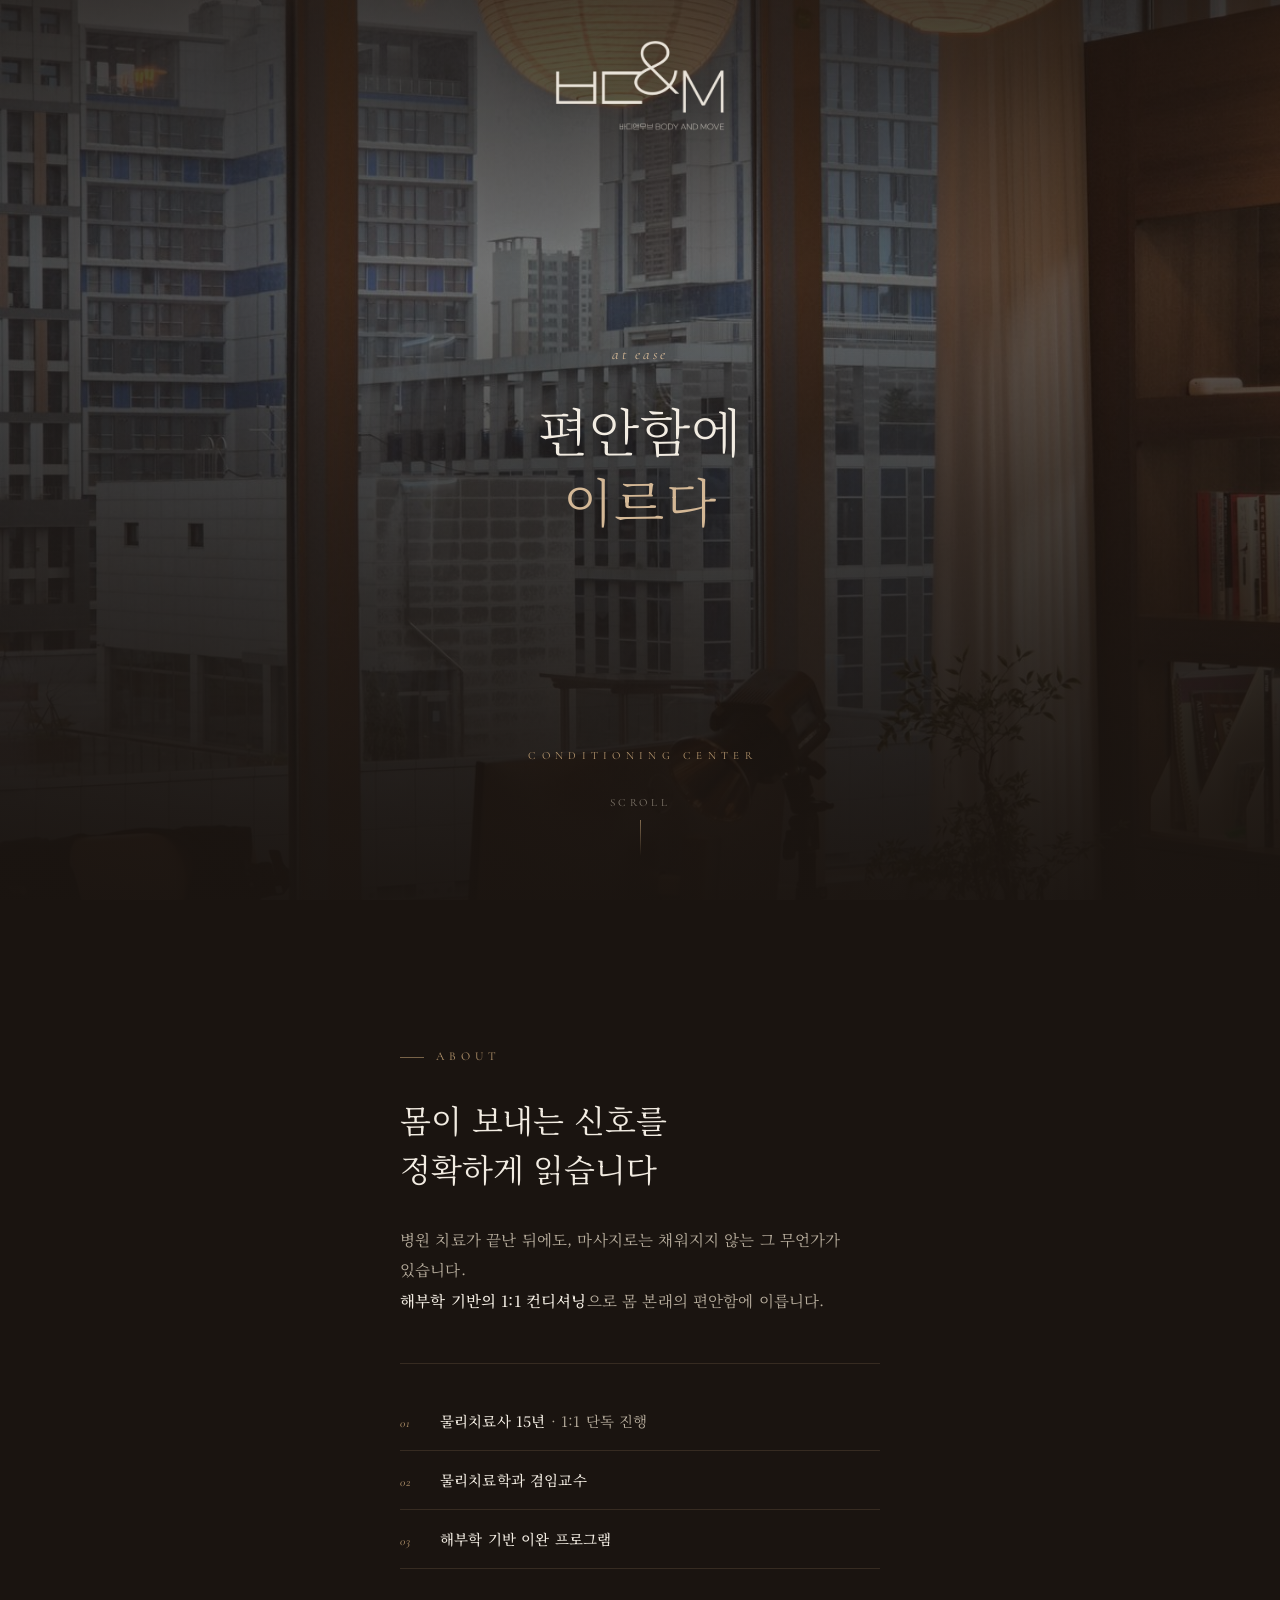
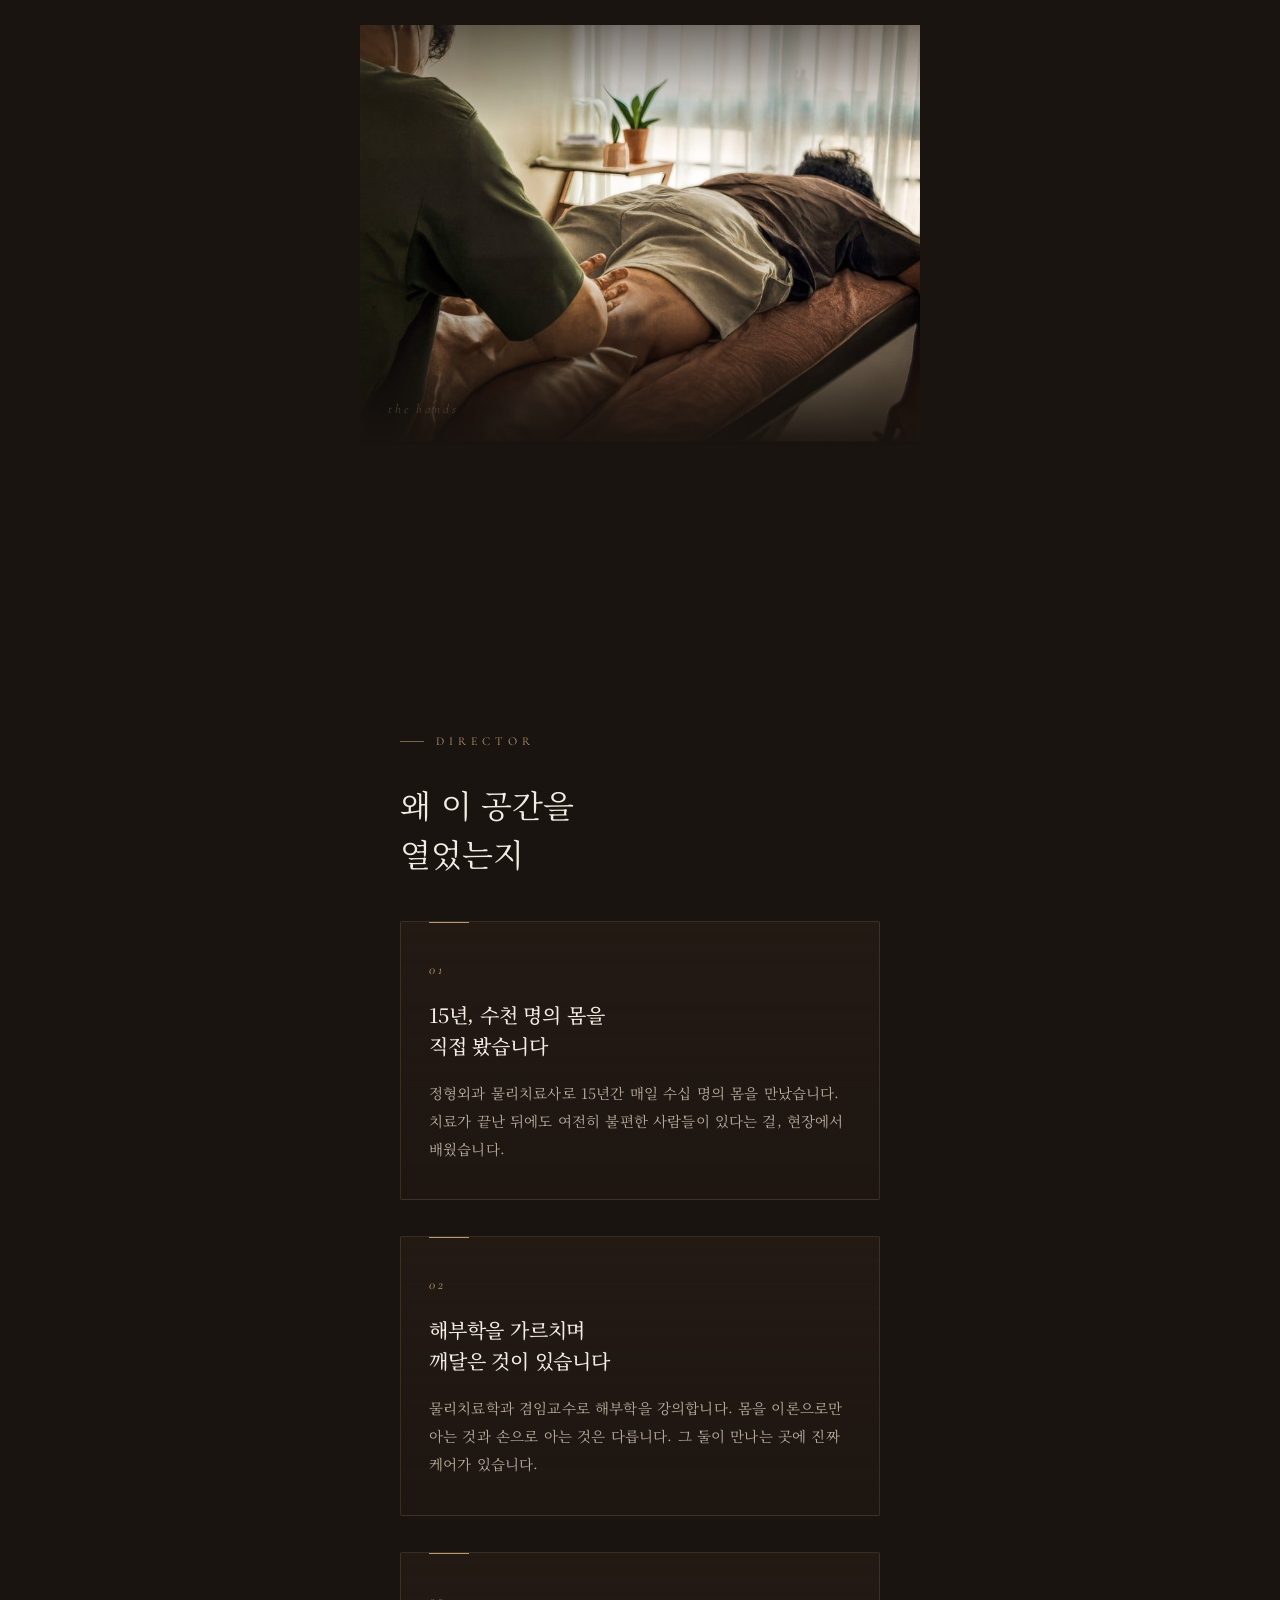
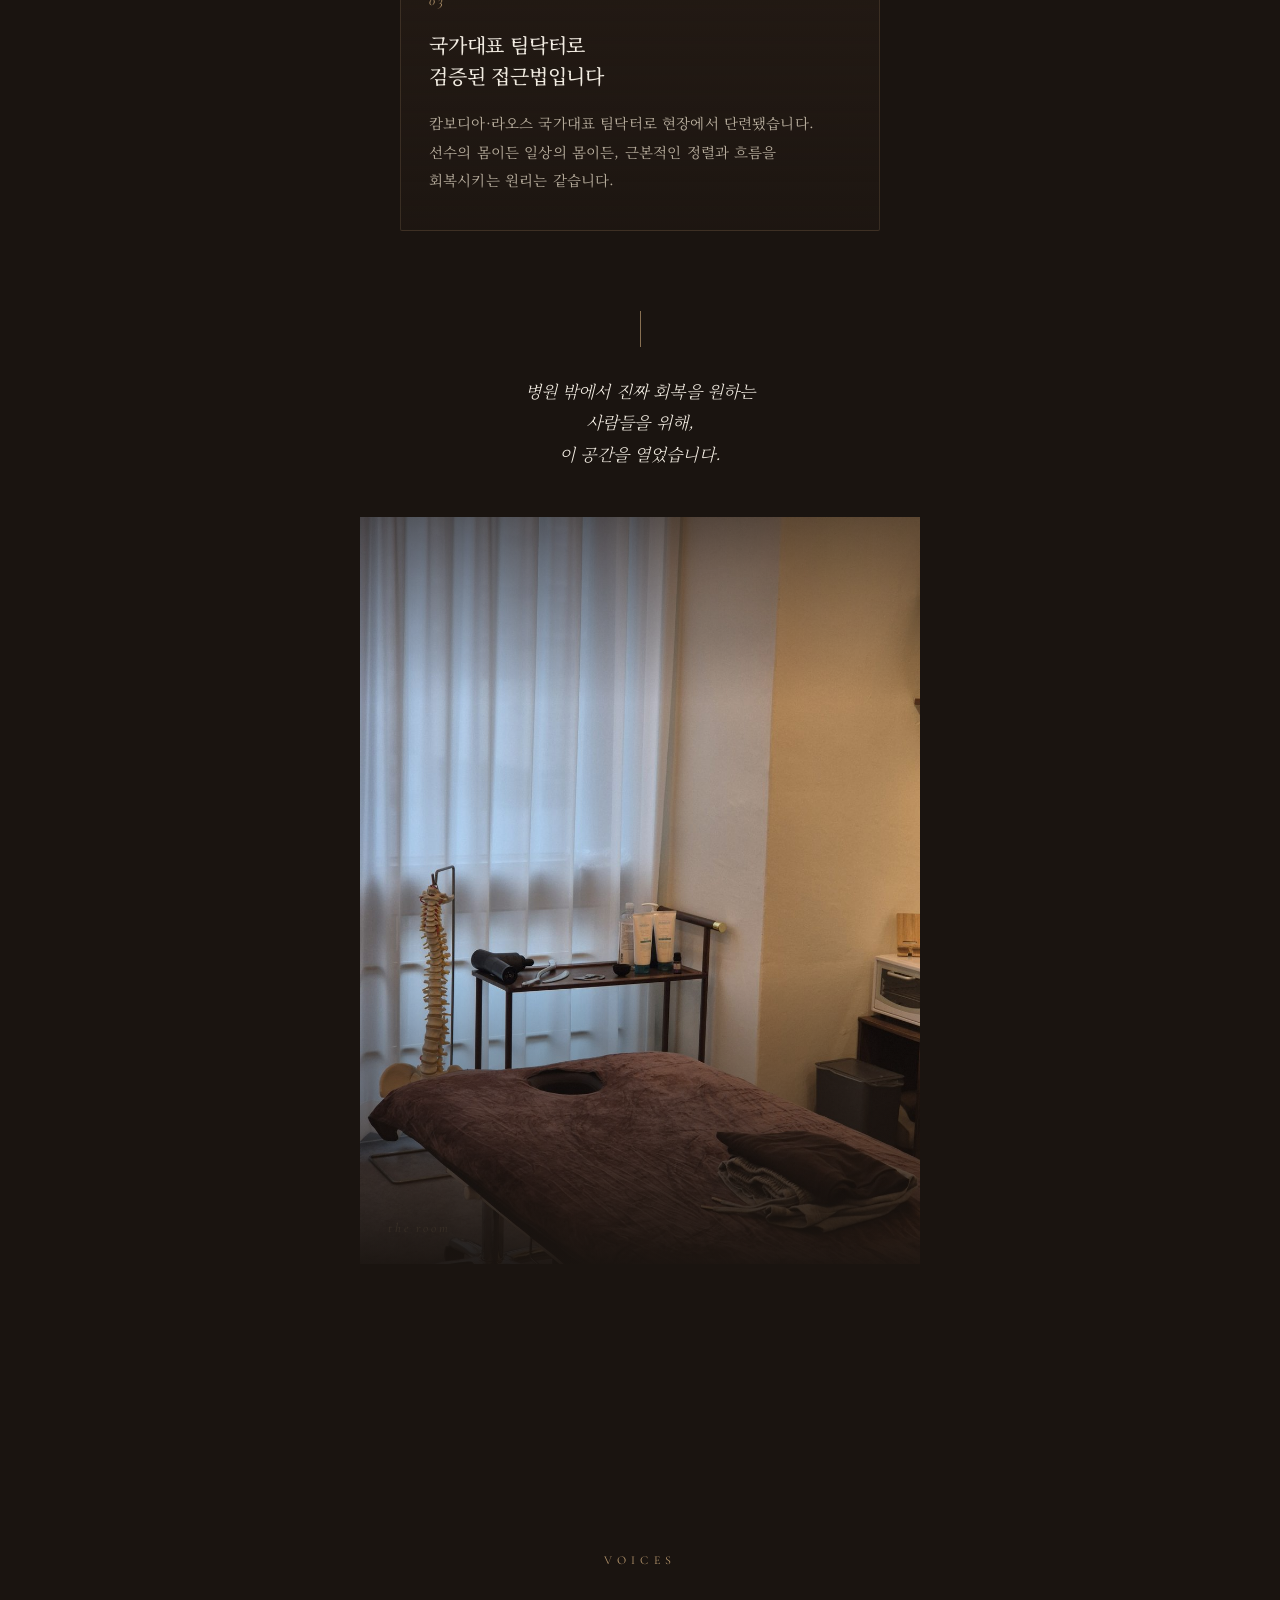
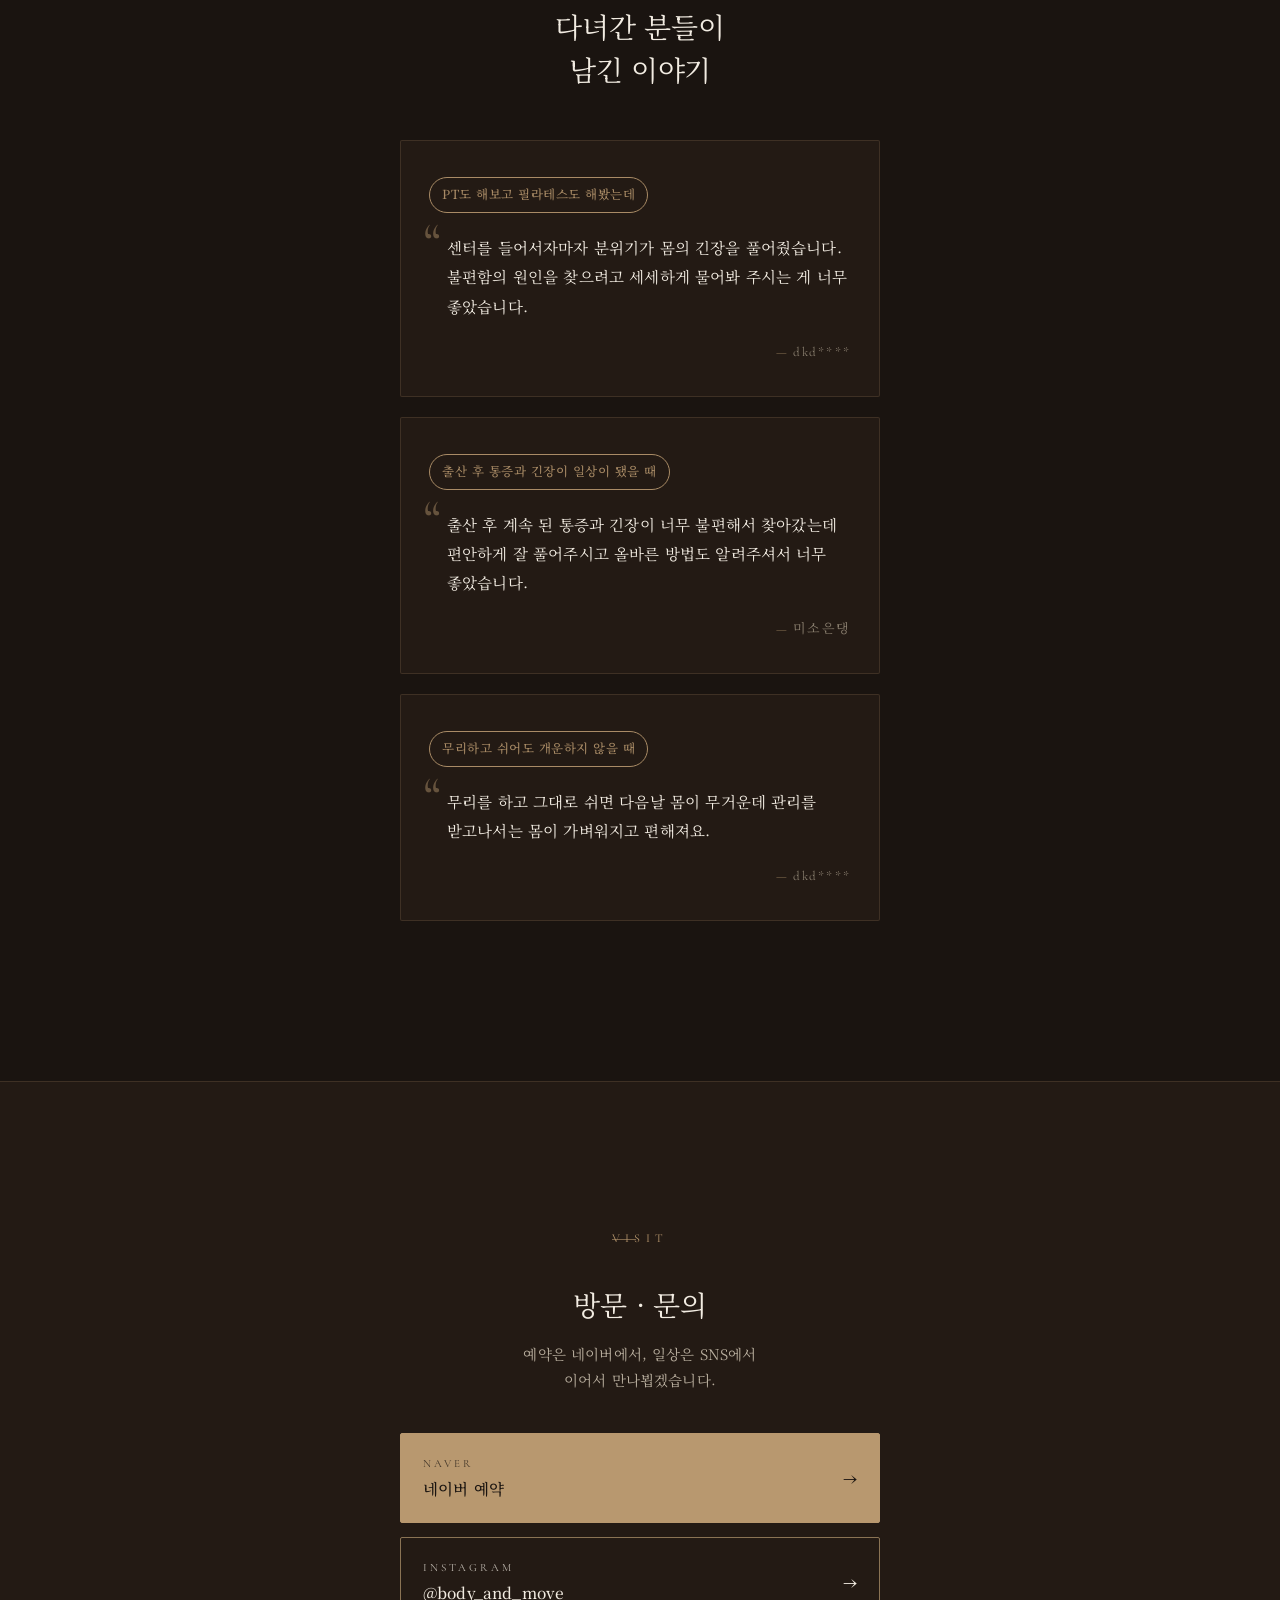
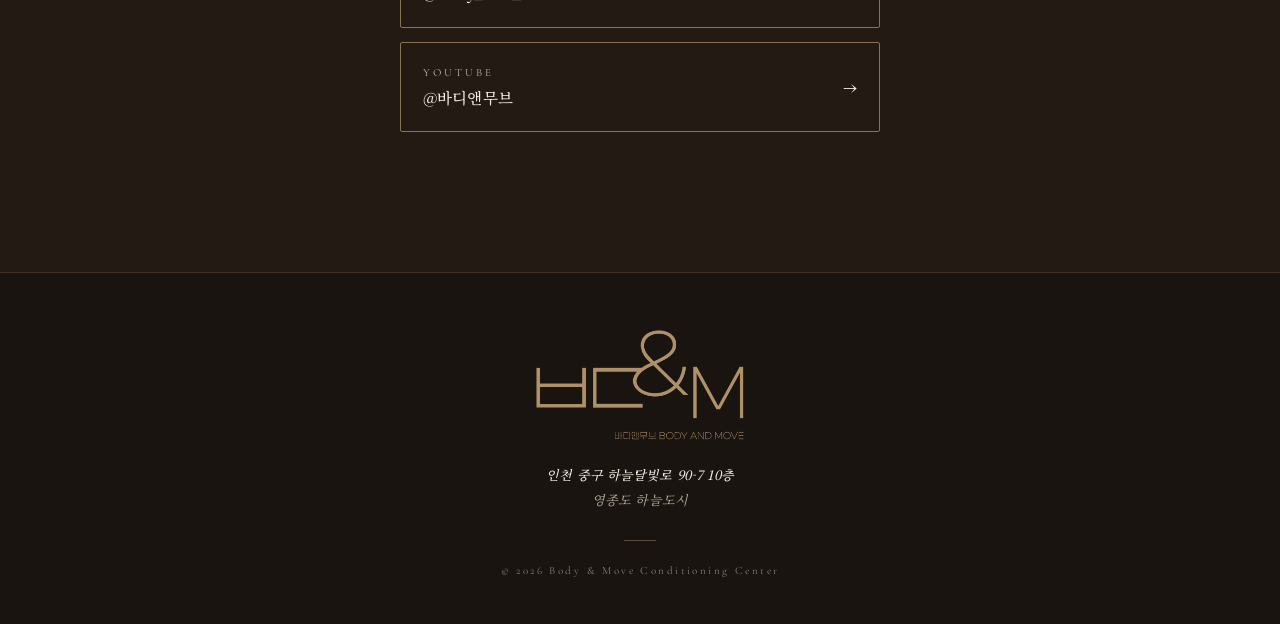
==== index.html @ b32ae2b9 "Add files via upload" ====
<!DOCTYPE html>
<html lang="ko">
<head>
<meta charset="UTF-8" />
<meta name="viewport" content="width=device-width, initial-scale=1.0, viewport-fit=cover" />
<meta name="format-detection" content="telephone=no" />
<meta name="theme-color" content="#1A1410" />
<meta name="robots" content="index,follow,max-image-preview:large" />
<meta name="author" content="바디앤무브 컨디셔닝센터" />

<!-- SEO -->
<title>바디앤무브 컨디셔닝센터 — 편안함에 이르다</title>
<meta name="description" content="해부학 기반 1:1 컨디셔닝으로 몸 본래의 편안함에 이릅니다. 물리치료사 15년, 물리치료학과 겸임교수. 인천 영종 하늘도시." />
<meta name="keywords" content="바디앤무브, Body and Move, 컨디셔닝센터, 영종도, 하늘도시, 인천 중구, 1:1 케어, 해부학, 물리치료, 이완, 산후관리, 도수, 바른 자세" />

<!-- Open Graph (Facebook·카카오톡·네이버 공유 미리보기) -->
<meta property="og:site_name" content="바디앤무브 컨디셔닝센터" />
<meta property="og:locale" content="ko_KR" />
<meta property="og:type" content="website" />
<meta property="og:title" content="바디앤무브 컨디셔닝센터 — 편안함에 이르다" />
<meta property="og:description" content="해부학 기반 1:1 컨디셔닝. 병원 밖에서 진짜 회복을 원하는 분들을 위한 공간." />
<meta property="og:image" content="hero.jpg?v=2" />
<meta property="og:image:width" content="1200" />
<meta property="og:image:height" content="1600" />
<meta property="og:image:alt" content="바디앤무브 컨디셔닝센터의 따뜻한 조명이 감싼 공간" />

<!-- Twitter / X -->
<meta name="twitter:card" content="summary_large_image" />
<meta name="twitter:title" content="바디앤무브 컨디셔닝센터 — 편안함에 이르다" />
<meta name="twitter:description" content="해부학 기반 1:1 컨디셔닝. 병원 밖에서 진짜 회복을 원하는 분들을 위한 공간." />
<meta name="twitter:image" content="hero.jpg?v=2" />

<link rel="preconnect" href="https://fonts.googleapis.com" />
<link rel="preconnect" href="https://fonts.gstatic.com" crossorigin />
<link href="https://fonts.googleapis.com/css2?family=Cormorant+Garamond:ital,wght@0,300;0,400;0,500;1,400&family=Noto+Serif+KR:wght@300;400;500;600;700&display=swap" rel="stylesheet" />

<!-- Favicon & touch icons (brand symbol from logo) -->
<link rel="icon" type="image/png" sizes="32x32" href="favicon-32.png" />
<link rel="icon" type="image/png" sizes="512x512" href="favicon-512.png" />
<link rel="apple-touch-icon" sizes="180x180" href="apple-touch-icon.png" />

<link rel="preload" as="image" href="hero.jpg?v=2" />
<link rel="preload" as="image" href="logo-white.png" />

<!-- Structured data — helps 네이버/구글 show name, address, hours in search results -->
<script type="application/ld+json">
{
  "@context": "https://schema.org",
  "@type": "HealthAndBeautyBusiness",
  "name": "바디앤무브 컨디셔닝센터",
  "alternateName": "Body and Move Conditioning Center",
  "description": "해부학 기반 1:1 컨디셔닝으로 몸 본래의 편안함에 이르는 공간.",
  "image": "hero.jpg?v=2",
  "logo": "logo-gold.png",
  "address": {
    "@type": "PostalAddress",
    "streetAddress": "하늘달빛로 90-7 10층",
    "addressLocality": "중구",
    "addressRegion": "인천광역시",
    "addressCountry": "KR"
  },
  "areaServed": "영종도 하늘도시",
  "sameAs": [
    "https://instagram.com/body_and_move",
    "https://youtube.com/@바디앤무브",
    "https://naver.me/xg7mE0XM"
  ]
}
</script>

<style>
  /* ───────────── Design tokens ───────────── */
  :root {
    --bg:             #1A1410;
    --bg-elevated:    #231A14;
    --bg-soft:        #2A1F17;
    --gold:           #B8986F;
    --gold-bright:    #D4B896;
    --gold-muted:     #8A7354;
    --text:           #F2ECE2;
    --text-muted:     #B8AE9E;
    --text-dim:       #8A7F6F;
    --divider:        rgba(184, 152, 111, 0.18);

    --serif-ko: "Noto Serif KR", "Nanum Myeongjo", serif;
    --serif-en: "Cormorant Garamond", "Noto Serif KR", serif;

    --pad-x: clamp(22px, 6vw, 40px);
    --gap-section: clamp(88px, 14vw, 140px);

    --ease: cubic-bezier(0.2, 0.6, 0.2, 1);
  }

  /* ───────────── Reset & base ───────────── */
  *, *::before, *::after { box-sizing: border-box; margin: 0; padding: 0; }
  html { -webkit-text-size-adjust: 100%; scroll-behavior: smooth; }
  body {
    background: var(--bg);
    color: var(--text);
    font-family: var(--serif-ko);
    font-weight: 400;
    line-height: 1.75;
    letter-spacing: 0.01em;
    font-size: 16px;
    overflow-x: hidden;
    -webkit-font-smoothing: antialiased;
    -moz-osx-font-smoothing: grayscale;
  }
  img { display: block; max-width: 100%; height: auto; }
  a { color: inherit; text-decoration: none; }
  button { font: inherit; color: inherit; background: none; border: 0; cursor: pointer; }

  /* ───────────── Layout primitives ───────────── */
  .wrap {
    width: 100%;
    max-width: 480px;              /* mobile-first canvas */
    margin: 0 auto;
    padding: 0 var(--pad-x);
    position: relative;
  }
  @media (min-width: 640px) {
    .wrap { max-width: 560px; }
  }

  .section {
    padding-block: var(--gap-section);
    position: relative;
  }
  .eyebrow {
    font-family: var(--serif-en);
    font-weight: 400;
    font-size: 12px;
    letter-spacing: 0.42em;
    text-transform: uppercase;
    color: var(--gold);
    margin-bottom: 28px;
    display: inline-block;
    position: relative;
    padding-left: 36px;
  }
  .eyebrow::before {
    content: "";
    position: absolute;
    left: 0; top: 50%;
    width: 24px; height: 1px;
    background: var(--gold);
    opacity: 0.6;
  }
  h1, h2, h3 { font-weight: 500; letter-spacing: -0.01em; }

  /* ───────────── Reveal animation ───────────── */
  .reveal {
    opacity: 0;
    transform: translateY(24px);
    transition: opacity 1.1s var(--ease), transform 1.1s var(--ease);
  }
  .reveal.in {
    opacity: 1;
    transform: translateY(0);
  }
  @media (prefers-reduced-motion: reduce) {
    .reveal { opacity: 1; transform: none; transition: none; }
    html { scroll-behavior: auto; }
  }

  /* ───────────── Hero ───────────── */
  .hero {
    position: relative;
    min-height: 100vh;
    min-height: 100svh;
    display: flex;
    flex-direction: column;
    justify-content: space-between;
    align-items: center;
    overflow: hidden;
    padding: 28px var(--pad-x) 44px;
  }
  .hero::before {
    content: "";
    position: absolute; inset: 0;
    background-image: url("hero.jpg?v=2");
    background-size: cover;
    background-position: center;
    z-index: -2;
  }
  .hero::after {
    content: "";
    position: absolute; inset: 0;
    background:
      radial-gradient(120% 80% at 50% 30%, rgba(26,20,16,0.35) 0%, rgba(26,20,16,0.68) 55%, rgba(26,20,16,0.92) 100%),
      linear-gradient(180deg, rgba(26,20,16,0.55) 0%, rgba(26,20,16,0.25) 30%, rgba(26,20,16,0.85) 100%);
    z-index: -1;
  }

  .hero__top {
    width: 100%;
    display: flex;
    justify-content: center;
    padding-top: max(12px, env(safe-area-inset-top));
  }
  .hero__mark {
    display: block;
    width: min(44vw, 170px);
    height: auto;
    opacity: 0.95;
    filter: drop-shadow(0 2px 12px rgba(0, 0, 0, 0.35));
  }

  .hero__center {
    text-align: center;
    padding-inline: 4px;
  }
  .hero__kicker {
    font-family: var(--serif-en);
    font-style: italic;
    font-weight: 400;
    color: var(--gold-bright);
    font-size: 15px;
    letter-spacing: 0.18em;
    margin-bottom: 28px;
    opacity: 0.88;
  }
  .hero__headline {
    font-family: var(--serif-ko);
    font-weight: 300;
    font-size: clamp(38px, 10.5vw, 52px);
    line-height: 1.35;
    letter-spacing: 0.02em;
    color: var(--text);
    text-shadow: 0 2px 20px rgba(0,0,0,0.4);
  }
  .hero__headline em {
    font-style: normal;
    color: var(--gold-bright);
  }

  .hero__bottom {
    width: 100%;
    text-align: center;
    padding-bottom: max(0px, env(safe-area-inset-bottom));
  }
  .hero__sub {
    font-family: var(--serif-en);
    font-size: 11px;
    letter-spacing: 0.48em;
    color: var(--gold);
    padding-left: 0.48em;
  }
  .hero__scroll {
    margin-top: 28px;
    display: inline-flex;
    flex-direction: column;
    align-items: center;
    gap: 8px;
    font-family: var(--serif-en);
    font-size: 11px;
    letter-spacing: 0.32em;
    color: var(--text-muted);
    opacity: 0.65;
  }
  .hero__scroll::after {
    content: "";
    width: 1px; height: 36px;
    background: linear-gradient(180deg, var(--gold) 0%, transparent 100%);
    animation: drop 2.4s var(--ease) infinite;
  }
  @keyframes drop {
    0%   { transform: translateY(-10px); opacity: 0; }
    40%  { opacity: 1; }
    100% { transform: translateY(14px); opacity: 0; }
  }

  /* ───────────── About ───────────── */
  .about__title {
    font-family: var(--serif-ko);
    font-weight: 400;
    font-size: clamp(26px, 6.6vw, 32px);
    line-height: 1.52;
    letter-spacing: -0.005em;
    color: var(--text);
    margin-bottom: 32px;
    word-break: keep-all;
  }
  .about__body {
    font-size: 15.5px;
    line-height: 1.95;
    color: var(--text-muted);
    margin-bottom: 48px;
    word-break: keep-all;
  }
  .about__body strong {
    color: var(--text);
    font-weight: 500;
  }
  .credits {
    border-top: 1px solid var(--divider);
    padding-top: 28px;
    display: flex;
    flex-direction: column;
    gap: 0;
  }
  .credits li {
    list-style: none;
    padding: 16px 0;
    border-bottom: 1px solid var(--divider);
    display: flex;
    align-items: baseline;
    gap: 16px;
    font-size: 14.5px;
    color: var(--text-muted);
  }
  .credits .num {
    font-family: var(--serif-en);
    font-size: 12px;
    letter-spacing: 0.12em;
    color: var(--gold);
    min-width: 24px;
    font-style: italic;
  }
  .credits .label {
    color: var(--text);
    font-weight: 500;
  }

  /* ───────────── Director story ───────────── */
  .story-block {
    margin-bottom: 36px;
    padding: 36px 28px;
    background: linear-gradient(180deg, var(--bg-elevated) 0%, rgba(35,26,20,0.4) 100%);
    border: 1px solid var(--divider);
    border-radius: 2px;
    position: relative;
  }
  .story-block::before {
    content: "";
    position: absolute;
    top: 0; left: 28px;
    width: 40px; height: 1px;
    background: var(--gold);
  }
  .story-num {
    font-family: var(--serif-en);
    font-size: 14px;
    letter-spacing: 0.2em;
    color: var(--gold);
    margin-bottom: 16px;
    display: block;
    font-style: italic;
  }
  .story-title {
    font-family: var(--serif-ko);
    font-weight: 500;
    font-size: 20px;
    line-height: 1.55;
    color: var(--text);
    margin-bottom: 18px;
    word-break: keep-all;
  }
  .story-body {
    font-size: 14.5px;
    line-height: 1.95;
    color: var(--text-muted);
    word-break: keep-all;
  }
  .story-closing {
    margin-top: 24px;
    padding: 44px 8px 8px;
    text-align: center;
    font-family: var(--serif-ko);
    font-weight: 300;
    font-size: 17px;
    line-height: 1.85;
    color: var(--text);
    font-style: italic;
    position: relative;
    word-break: keep-all;
  }
  .story-closing::before {
    content: "";
    display: block;
    width: 1px; height: 36px;
    background: var(--gold);
    margin: 0 auto 28px;
    opacity: 0.7;
  }

  /* ───────────── Reviews ───────────── */
  .reviews-intro {
    text-align: center;
    padding: 0 0 48px;
  }
  .reviews-intro .eyebrow { padding-left: 0; }
  .reviews-intro .eyebrow::before { display: none; }
  .reviews-intro h2 {
    font-family: var(--serif-ko);
    font-weight: 400;
    font-size: clamp(24px, 6vw, 28px);
    line-height: 1.55;
    color: var(--text);
    margin-top: 6px;
    word-break: keep-all;
  }

  .review {
    background: var(--bg-elevated);
    border: 1px solid var(--divider);
    border-radius: 2px;
    padding: 36px 28px 32px;
    margin-bottom: 20px;
    position: relative;
  }
  .review__case {
    display: inline-block;
    font-family: var(--serif-ko);
    font-weight: 500;
    font-size: 12.5px;
    letter-spacing: 0.04em;
    color: var(--gold);
    border: 1px solid var(--gold);
    padding: 6px 12px;
    border-radius: 999px;
    margin-bottom: 20px;
    opacity: 0.9;
  }
  .review__quote {
    font-family: var(--serif-ko);
    font-weight: 400;
    font-size: 15.5px;
    line-height: 1.9;
    color: var(--text);
    word-break: keep-all;
    position: relative;
    padding-left: 18px;
  }
  .review__quote::before {
    content: "“";
    position: absolute;
    left: -6px; top: -18px;
    font-family: var(--serif-en);
    font-size: 54px;
    line-height: 1;
    color: var(--gold);
    opacity: 0.45;
  }
  .review__author {
    margin-top: 20px;
    text-align: right;
    font-family: var(--serif-en);
    font-size: 13px;
    letter-spacing: 0.12em;
    color: var(--text-dim);
  }
  .review__author::before {
    content: "— ";
    color: var(--gold-muted);
  }

  /* ───────────── Therapy image band ───────────── */
  .band {
    position: relative;
    width: 100%;
    max-width: 480px;        /* aligns with .wrap mobile-first canvas */
    margin: 40px auto 0;     /* centered — matches other sections on desktop */
    aspect-ratio: 3 / 4;     /* portrait — matches the actual photo */
    overflow: hidden;
  }
  @media (min-width: 640px) {
    .band { max-width: 560px; }   /* matches .wrap @ >=640px */
  }
  .band--care {
    aspect-ratio: 4 / 3;          /* landscape — matches care.jpg */
    margin-top: 56px;
  }
  .band img {
    width: 100%; height: 100%;
    object-fit: cover;
  }
  .band::after {
    content: "";
    position: absolute; inset: 0;
    background: linear-gradient(180deg, rgba(26,20,16,0.0) 60%, rgba(26,20,16,0.95) 100%),
                linear-gradient(0deg, rgba(26,20,16,0.0) 75%, rgba(26,20,16,0.6) 100%);
  }
  .band__caption {
    position: absolute;
    left: 28px; bottom: 24px;
    font-family: var(--serif-en);
    font-style: italic;
    font-size: 13px;
    letter-spacing: 0.22em;
    color: var(--gold-bright);
    text-shadow: 0 2px 8px rgba(0,0,0,0.5);
  }

  /* ───────────── Links section ───────────── */
  .links {
    background: var(--bg-elevated);
    padding-block: var(--gap-section);
    border-top: 1px solid var(--divider);
    border-bottom: 1px solid var(--divider);
  }
  .links__head {
    text-align: center;
    margin-bottom: 40px;
  }
  .links__head h2 {
    font-family: var(--serif-ko);
    font-weight: 400;
    font-size: clamp(24px, 6vw, 28px);
    line-height: 1.55;
    color: var(--text);
    margin-top: 6px;
    word-break: keep-all;
  }
  .links__head p {
    margin-top: 14px;
    font-size: 14.5px;
    color: var(--text-muted);
    line-height: 1.8;
  }
  .btn-stack {
    display: flex;
    flex-direction: column;
    gap: 14px;
  }
  .btn {
    display: flex;
    align-items: center;
    justify-content: space-between;
    gap: 16px;
    padding: 20px 22px;
    border-radius: 2px;
    font-family: var(--serif-ko);
    font-weight: 500;
    font-size: 15.5px;
    letter-spacing: 0.01em;
    transition: transform 0.35s var(--ease), background 0.35s var(--ease), border-color 0.35s var(--ease), color 0.35s var(--ease);
    min-height: 58px;  /* tap target */
  }
  .btn__leading {
    display: flex;
    flex-direction: column;
    gap: 2px;
    text-align: left;
  }
  .btn__leading small {
    font-family: var(--serif-en);
    font-weight: 400;
    font-size: 11px;
    letter-spacing: 0.28em;
    text-transform: uppercase;
    opacity: 0.75;
  }
  .btn__arrow {
    font-family: var(--serif-en);
    font-size: 22px;
    line-height: 1;
    flex-shrink: 0;
    transition: transform 0.35s var(--ease);
  }
  .btn:hover .btn__arrow,
  .btn:focus-visible .btn__arrow { transform: translateX(4px); }

  .btn--primary {
    background: var(--gold);
    color: #1A1410;
    border: 1px solid var(--gold);
  }
  .btn--primary:hover,
  .btn--primary:focus-visible {
    background: var(--gold-bright);
    border-color: var(--gold-bright);
  }
  .btn--outline {
    background: transparent;
    color: var(--text);
    border: 1px solid var(--gold-muted);
  }
  .btn--outline:hover,
  .btn--outline:focus-visible {
    border-color: var(--gold-bright);
    color: var(--gold-bright);
  }

  /* ───────────── Footer ───────────── */
  .footer {
    padding: 56px var(--pad-x) 44px;
    text-align: center;
    padding-bottom: max(44px, env(safe-area-inset-bottom));
  }
  .footer__brand {
    font-family: var(--serif-en);
    font-weight: 400;
    font-size: 16px;
    letter-spacing: 0.52em;
    color: var(--gold);
    padding-left: 0.52em;
    margin-bottom: 20px;
  }
  .footer__logo {
    display: block;
    width: min(58vw, 210px);
    height: auto;
    margin: 0 auto 22px;
    opacity: 0.95;
  }
  .footer__address {
    font-size: 13px;
    line-height: 1.85;
    color: var(--text-muted);
    letter-spacing: 0.01em;
  }
  .footer__address strong {
    color: var(--text);
    font-weight: 500;
  }
  .footer__rule {
    width: 32px;
    height: 1px;
    background: var(--gold-muted);
    margin: 28px auto 20px;
    opacity: 0.6;
  }
  .footer__copy {
    font-family: var(--serif-en);
    font-size: 11px;
    letter-spacing: 0.22em;
    color: var(--text-dim);
  }

  /* ───────────── Focus ring ───────────── */
  a:focus-visible, button:focus-visible {
    outline: 2px solid var(--gold-bright);
    outline-offset: 3px;
    border-radius: 2px;
  }
</style>
</head>
<body>

<!-- ───────────── 1. HERO ───────────── -->
<section class="hero" aria-labelledby="hero-headline">
  <div class="hero__top">
    <img class="hero__mark" src="logo-white.png" alt="Body and Move" width="170" height="91" />
  </div>

  <div class="hero__center">
    <p class="hero__kicker reveal">at ease</p>
    <h1 id="hero-headline" class="hero__headline reveal">
      편안함에<br/><em>이르다</em>
    </h1>
  </div>

  <div class="hero__bottom reveal">
    <div class="hero__sub">CONDITIONING CENTER</div>
    <a class="hero__scroll" href="#about" aria-label="아래로 스크롤">
      <span>SCROLL</span>
    </a>
  </div>
</section>

<!-- ───────────── 2. ABOUT ───────────── -->
<section class="section" id="about">
  <div class="wrap">
    <span class="eyebrow reveal">About</span>
    <h2 class="about__title reveal">
      몸이 보내는 신호를<br/>정확하게 읽습니다
    </h2>
    <p class="about__body reveal">
      병원 치료가 끝난 뒤에도, 마사지로는 채워지지 않는 그 무언가가 있습니다.<br/>
      <strong>해부학 기반의 1:1 컨디셔닝</strong>으로 몸 본래의 편안함에 이릅니다.
    </p>

    <ul class="credits reveal">
      <li>
        <span class="num">01</span>
        <span><span class="label">물리치료사 15년</span> · 1:1 단독 진행</span>
      </li>
      <li>
        <span class="num">02</span>
        <span><span class="label">물리치료학과 겸임교수</span></span>
      </li>
      <li>
        <span class="num">03</span>
        <span><span class="label">해부학 기반 이완 프로그램</span></span>
      </li>
    </ul>
  </div>

  <figure class="band band--care reveal" aria-label="1:1 컨디셔닝 케어 장면">
    <img src="care.jpg" alt="해부학 기반 1:1 컨디셔닝 — 원장의 손이 몸의 긴장을 읽어내는 장면" loading="lazy" width="800" height="600" />
    <figcaption class="band__caption">the hands</figcaption>
  </figure>
</section>

<!-- ───────────── 3. DIRECTOR STORY ───────────── -->
<section class="section">
  <div class="wrap">
    <span class="eyebrow reveal">Director</span>
    <h2 class="about__title reveal" style="margin-bottom: 44px;">
      왜 이 공간을<br/>열었는지
    </h2>

    <article class="story-block reveal">
      <span class="story-num">01</span>
      <h3 class="story-title">15년, 수천 명의 몸을<br/>직접 봤습니다</h3>
      <p class="story-body">
        정형외과 물리치료사로 15년간 매일 수십 명의 몸을 만났습니다. 치료가 끝난 뒤에도 여전히 불편한 사람들이 있다는 걸, 현장에서 배웠습니다.
      </p>
    </article>

    <article class="story-block reveal">
      <span class="story-num">02</span>
      <h3 class="story-title">해부학을 가르치며<br/>깨달은 것이 있습니다</h3>
      <p class="story-body">
        물리치료학과 겸임교수로 해부학을 강의합니다. 몸을 이론으로만 아는 것과 손으로 아는 것은 다릅니다. 그 둘이 만나는 곳에 진짜 케어가 있습니다.
      </p>
    </article>

    <article class="story-block reveal">
      <span class="story-num">03</span>
      <h3 class="story-title">국가대표 팀닥터로<br/>검증된 접근법입니다</h3>
      <p class="story-body">
        캄보디아·라오스 국가대표 팀닥터로 현장에서 단련됐습니다. 선수의 몸이든 일상의 몸이든, 근본적인 정렬과 흐름을 회복시키는 원리는 같습니다.
      </p>
    </article>

    <p class="story-closing reveal">
      병원 밖에서 진짜 회복을 원하는<br/>사람들을 위해,<br/>이 공간을 열었습니다.
    </p>
  </div>

  <!-- Therapy room image band -->
  <figure class="band reveal" aria-label="바디앤무브 테라피룸 전경">
    <img src="therapy.jpg?v=2" alt="바디앤무브 테라피룸 — 한지 조명과 우드톤으로 구성된 1:1 케어 공간" loading="lazy" />
    <figcaption class="band__caption">the room</figcaption>
  </figure>
</section>

<!-- ───────────── 4. REVIEWS ───────────── -->
<section class="section">
  <div class="wrap">
    <div class="reviews-intro reveal">
      <span class="eyebrow" style="padding-left:0;">Voices</span>
      <h2>다녀간 분들이<br/>남긴 이야기</h2>
    </div>

    <article class="review reveal">
      <span class="review__case">PT도 해보고 필라테스도 해봤는데</span>
      <p class="review__quote">
        센터를 들어서자마자 분위기가 몸의 긴장을 풀어줬습니다. 불편함의 원인을 찾으려고 세세하게 물어봐 주시는 게 너무 좋았습니다.
      </p>
      <p class="review__author">dkd****</p>
    </article>

    <article class="review reveal">
      <span class="review__case">출산 후 통증과 긴장이 일상이 됐을 때</span>
      <p class="review__quote">
        출산 후 계속 된 통증과 긴장이 너무 불편해서 찾아갔는데 편안하게 잘 풀어주시고 올바른 방법도 알려주셔서 너무 좋았습니다.
      </p>
      <p class="review__author">미소은댕</p>
    </article>

    <article class="review reveal">
      <span class="review__case">무리하고 쉬어도 개운하지 않을 때</span>
      <p class="review__quote">
        무리를 하고 그대로 쉬면 다음날 몸이 무거운데 관리를 받고나서는 몸이 가벼워지고 편해져요.
      </p>
      <p class="review__author">dkd****</p>
    </article>
  </div>
</section>

<!-- ───────────── 5. LINKS ───────────── -->
<section class="links" id="visit">
  <div class="wrap">
    <div class="links__head reveal">
      <span class="eyebrow" style="padding-left:0;">Visit</span>
      <h2>방문 · 문의</h2>
      <p>예약은 네이버에서, 일상은 SNS에서<br/>이어서 만나뵙겠습니다.</p>
    </div>

    <div class="btn-stack reveal">
      <a class="btn btn--primary" href="https://naver.me/xg7mE0XM" target="_blank" rel="noopener">
        <span class="btn__leading">
          <small>Naver</small>
          <span>네이버 예약</span>
        </span>
        <span class="btn__arrow" aria-hidden="true">→</span>
      </a>

      <a class="btn btn--outline" href="https://instagram.com/body_and_move" target="_blank" rel="noopener">
        <span class="btn__leading">
          <small>Instagram</small>
          <span>@body_and_move</span>
        </span>
        <span class="btn__arrow" aria-hidden="true">→</span>
      </a>

      <a class="btn btn--outline" href="https://youtube.com/@바디앤무브" target="_blank" rel="noopener">
        <span class="btn__leading">
          <small>YouTube</small>
          <span>@바디앤무브</span>
        </span>
        <span class="btn__arrow" aria-hidden="true">→</span>
      </a>
    </div>
  </div>
</section>

<!-- ───────────── 6. FOOTER ───────────── -->
<footer class="footer">
  <img class="footer__logo" src="logo-gold.png" alt="Body and Move" width="210" height="113" />
  <address class="footer__address">
    <strong>인천 중구 하늘달빛로 90-7 10층</strong><br/>
    영종도 하늘도시
  </address>
  <div class="footer__rule" aria-hidden="true"></div>
  <p class="footer__copy">© 2026 Body &amp; Move Conditioning Center</p>
</footer>

<script>
  // Reveal on scroll
  (function () {
    var supportsIO = 'IntersectionObserver' in window;
    var reduced = window.matchMedia('(prefers-reduced-motion: reduce)').matches;
    var nodes = document.querySelectorAll('.reveal');

    if (!supportsIO || reduced) {
      nodes.forEach(function (n) { n.classList.add('in'); });
      return;
    }

    var io = new IntersectionObserver(function (entries) {
      entries.forEach(function (e) {
        if (e.isIntersecting) {
          e.target.classList.add('in');
          io.unobserve(e.target);
        }
      });
    }, { rootMargin: '0px 0px -8% 0px', threshold: 0.08 });

    nodes.forEach(function (n) { io.observe(n); });
  })();
</script>

</body>
</html>
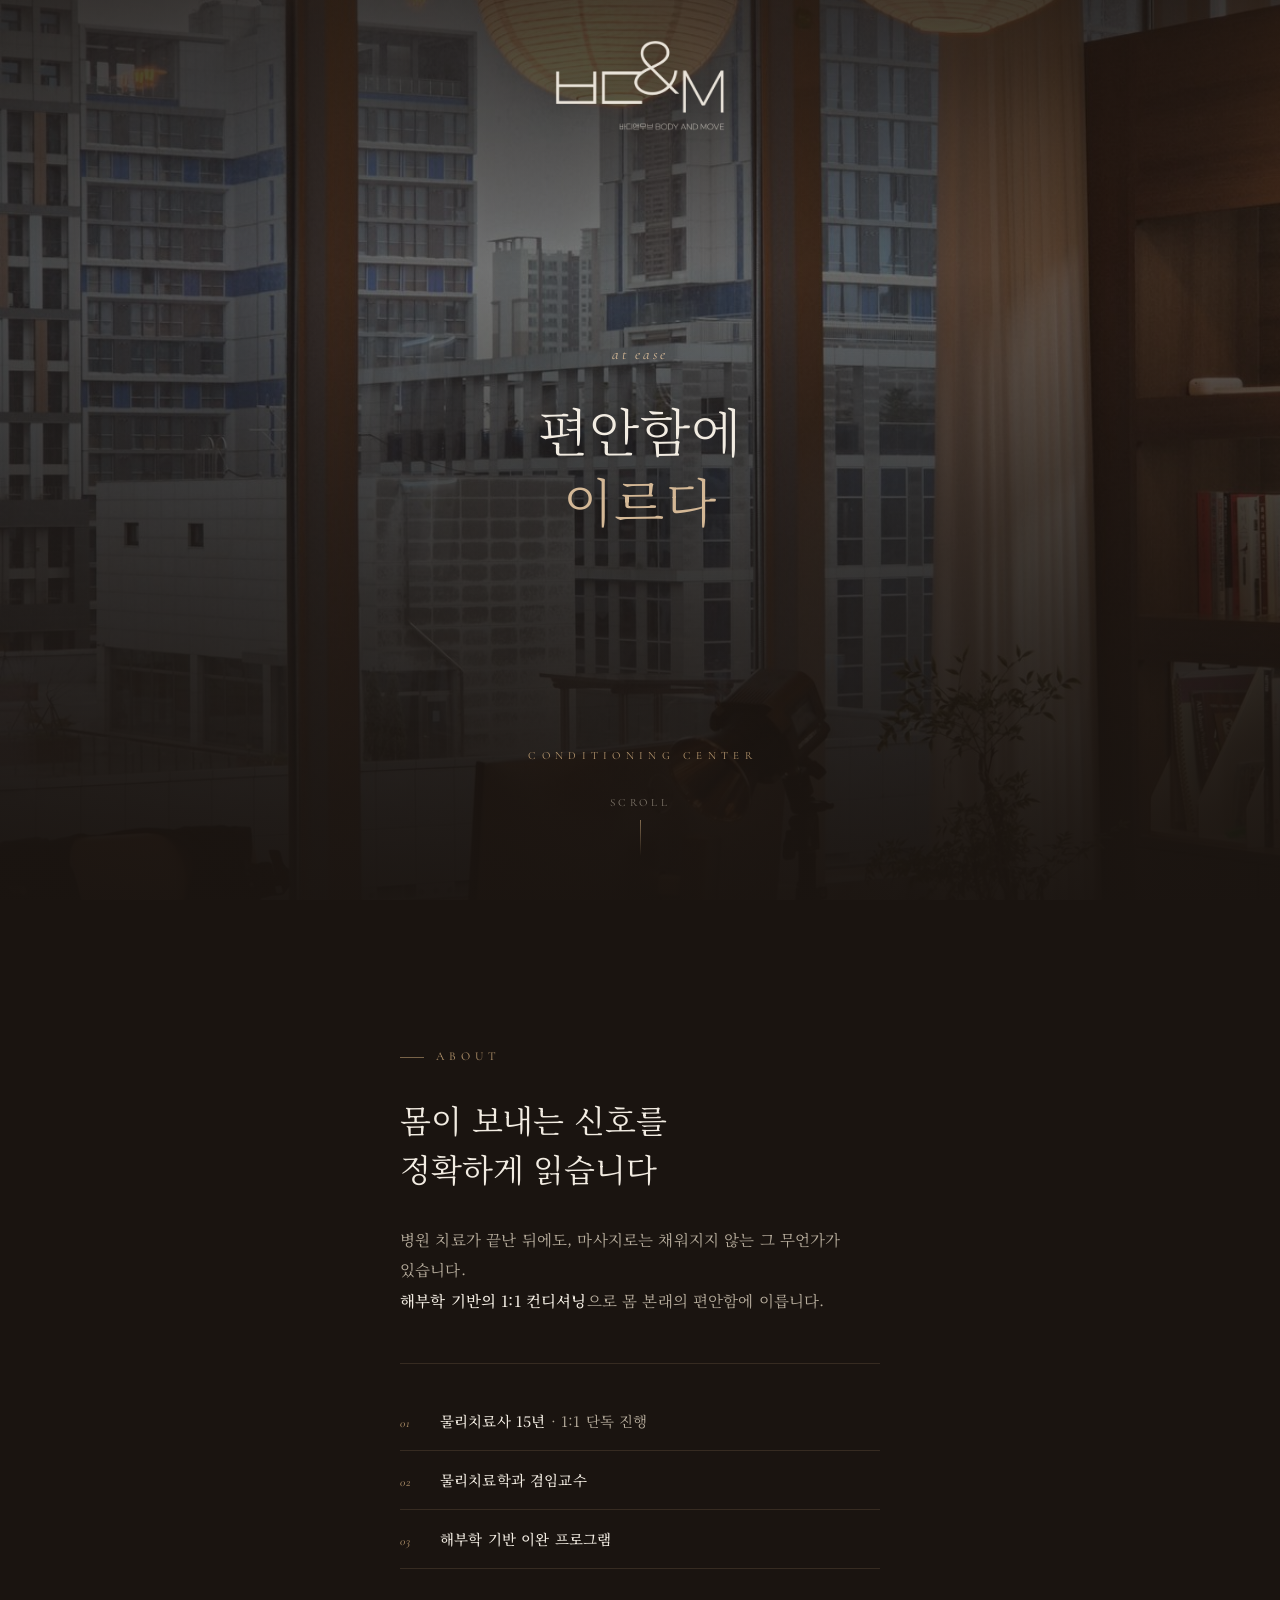
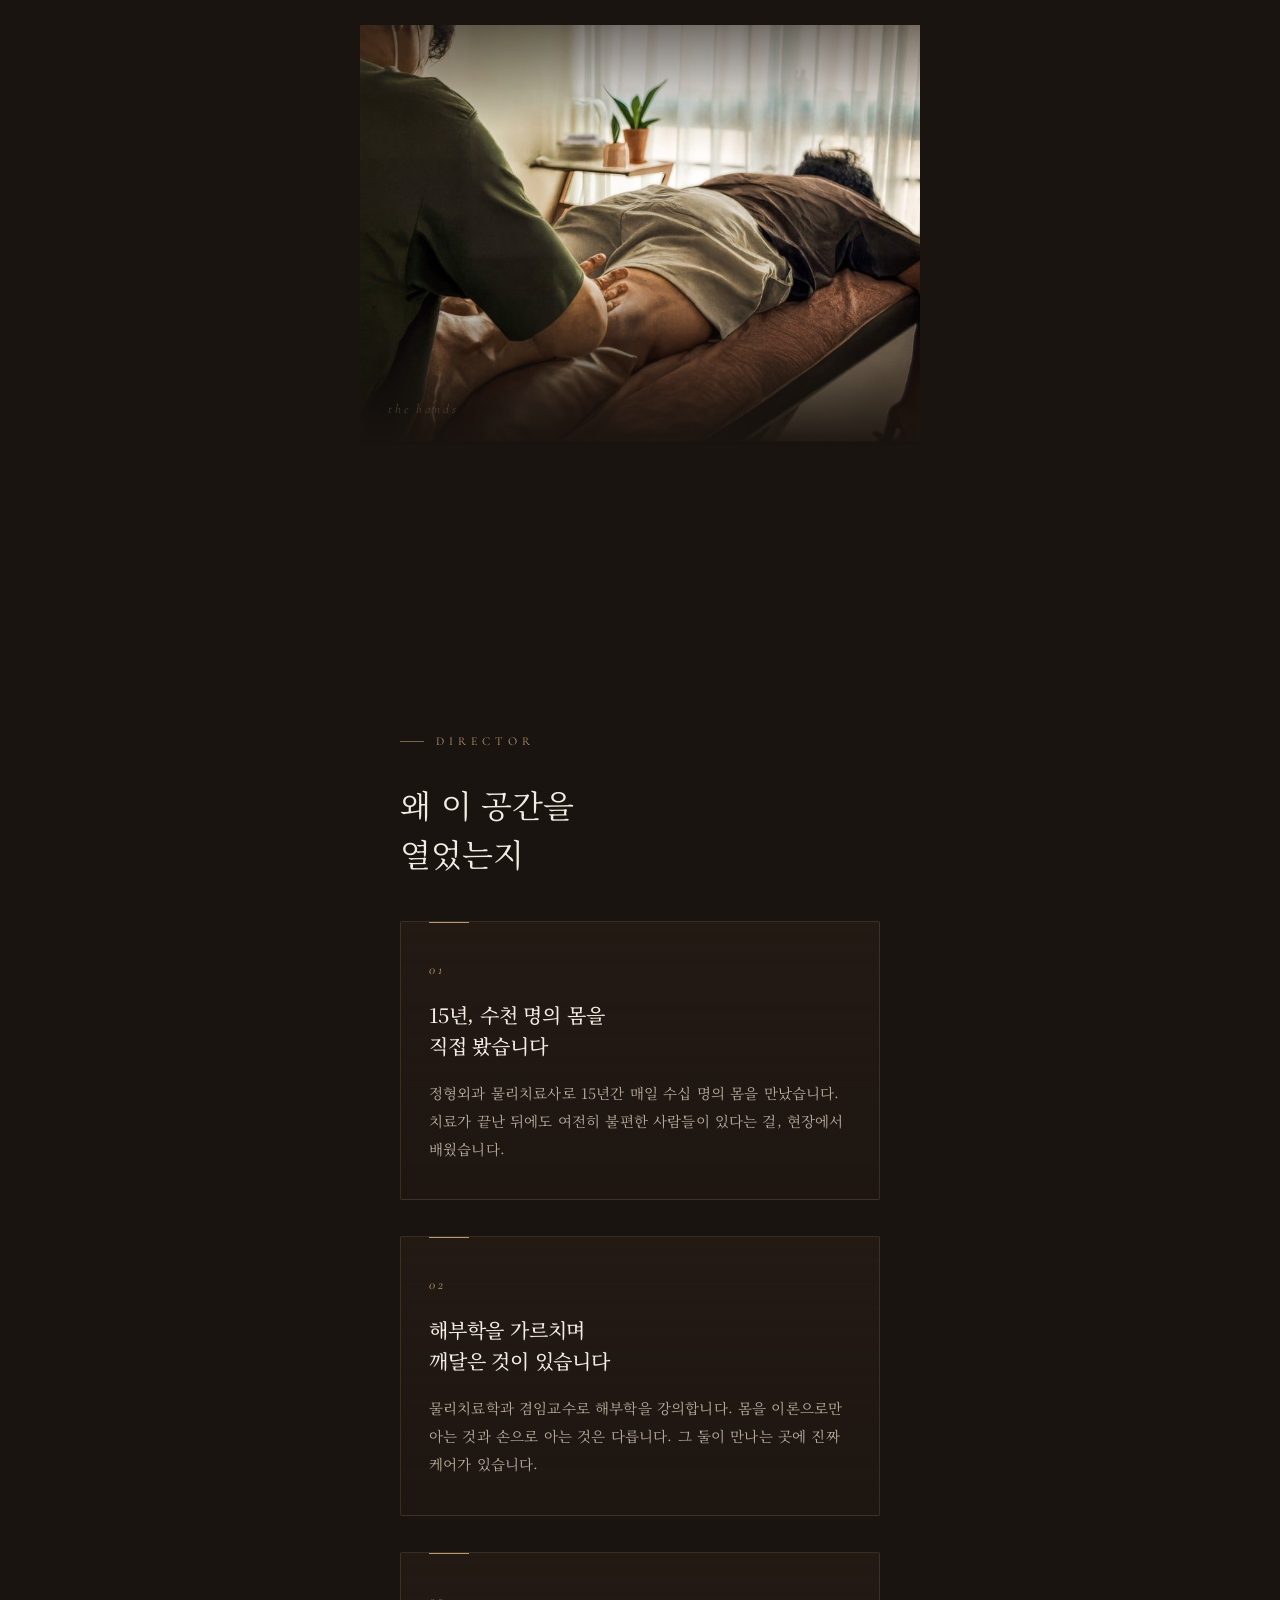
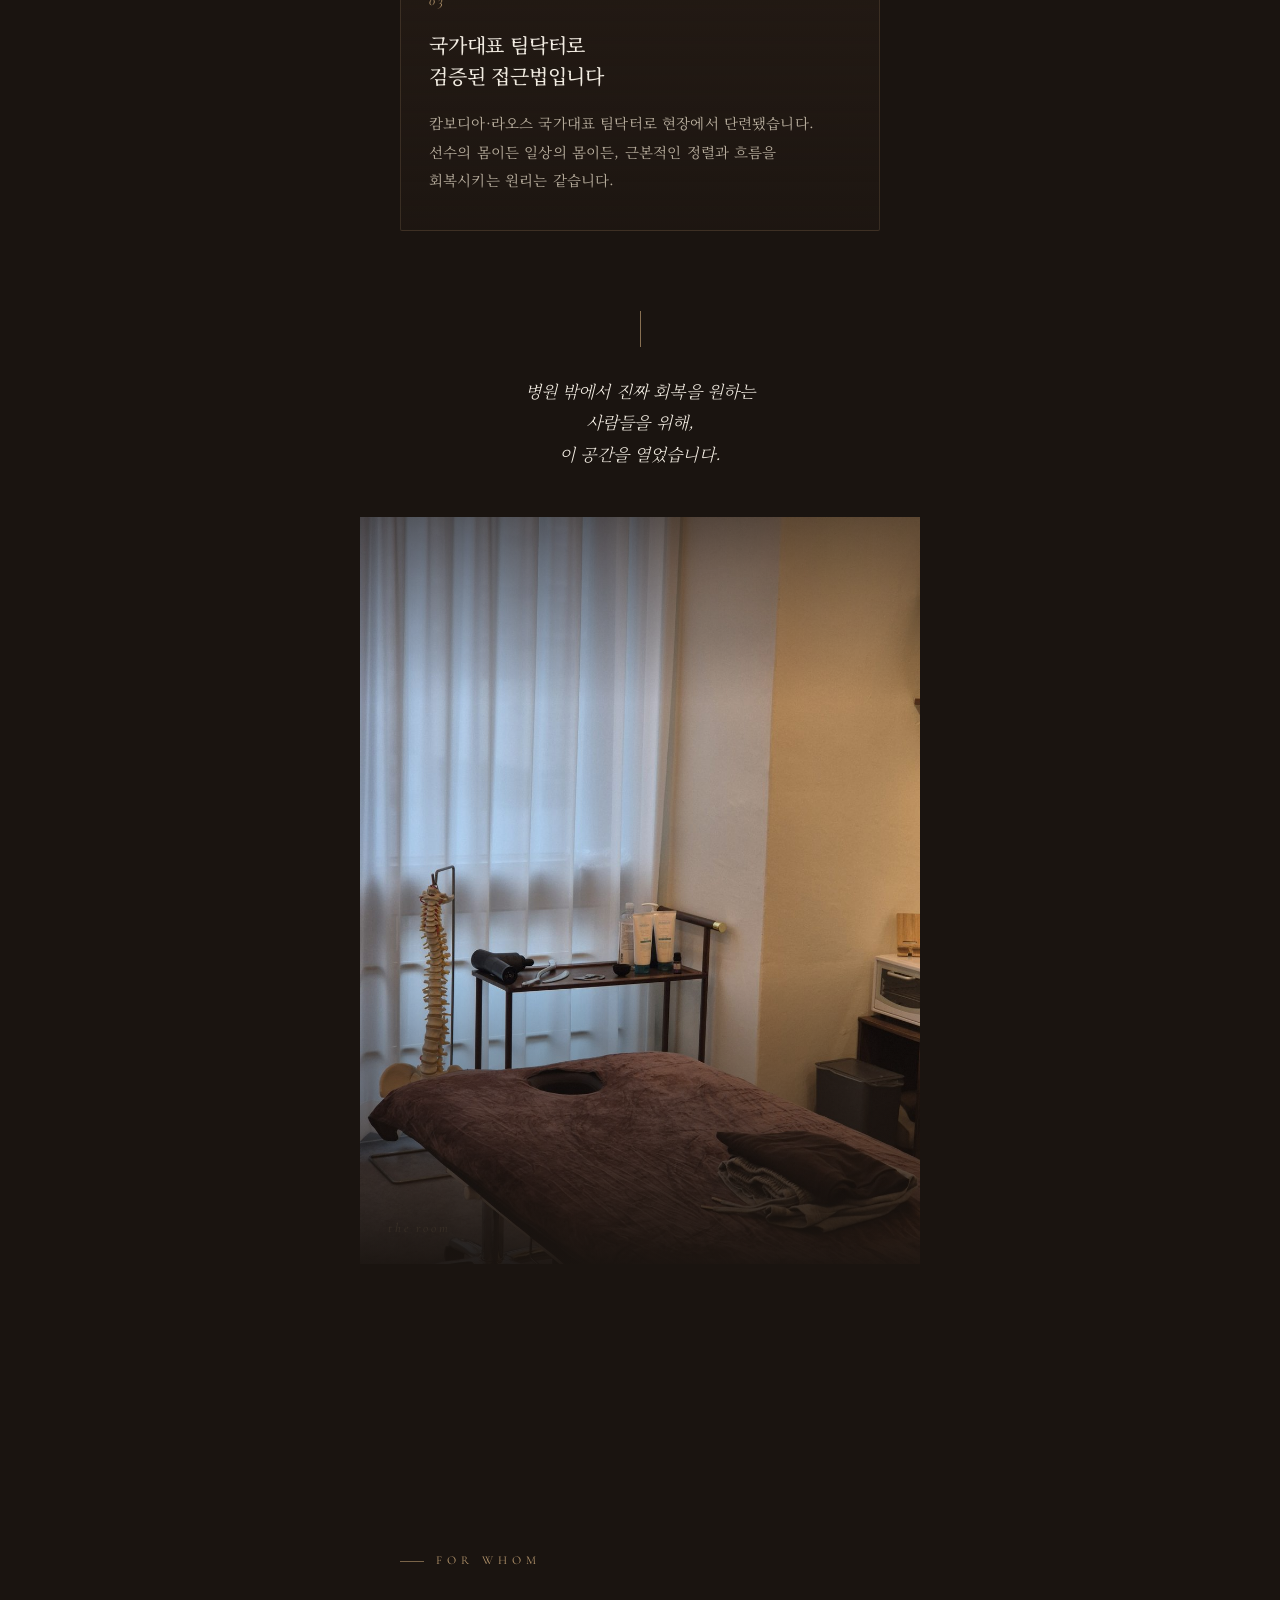
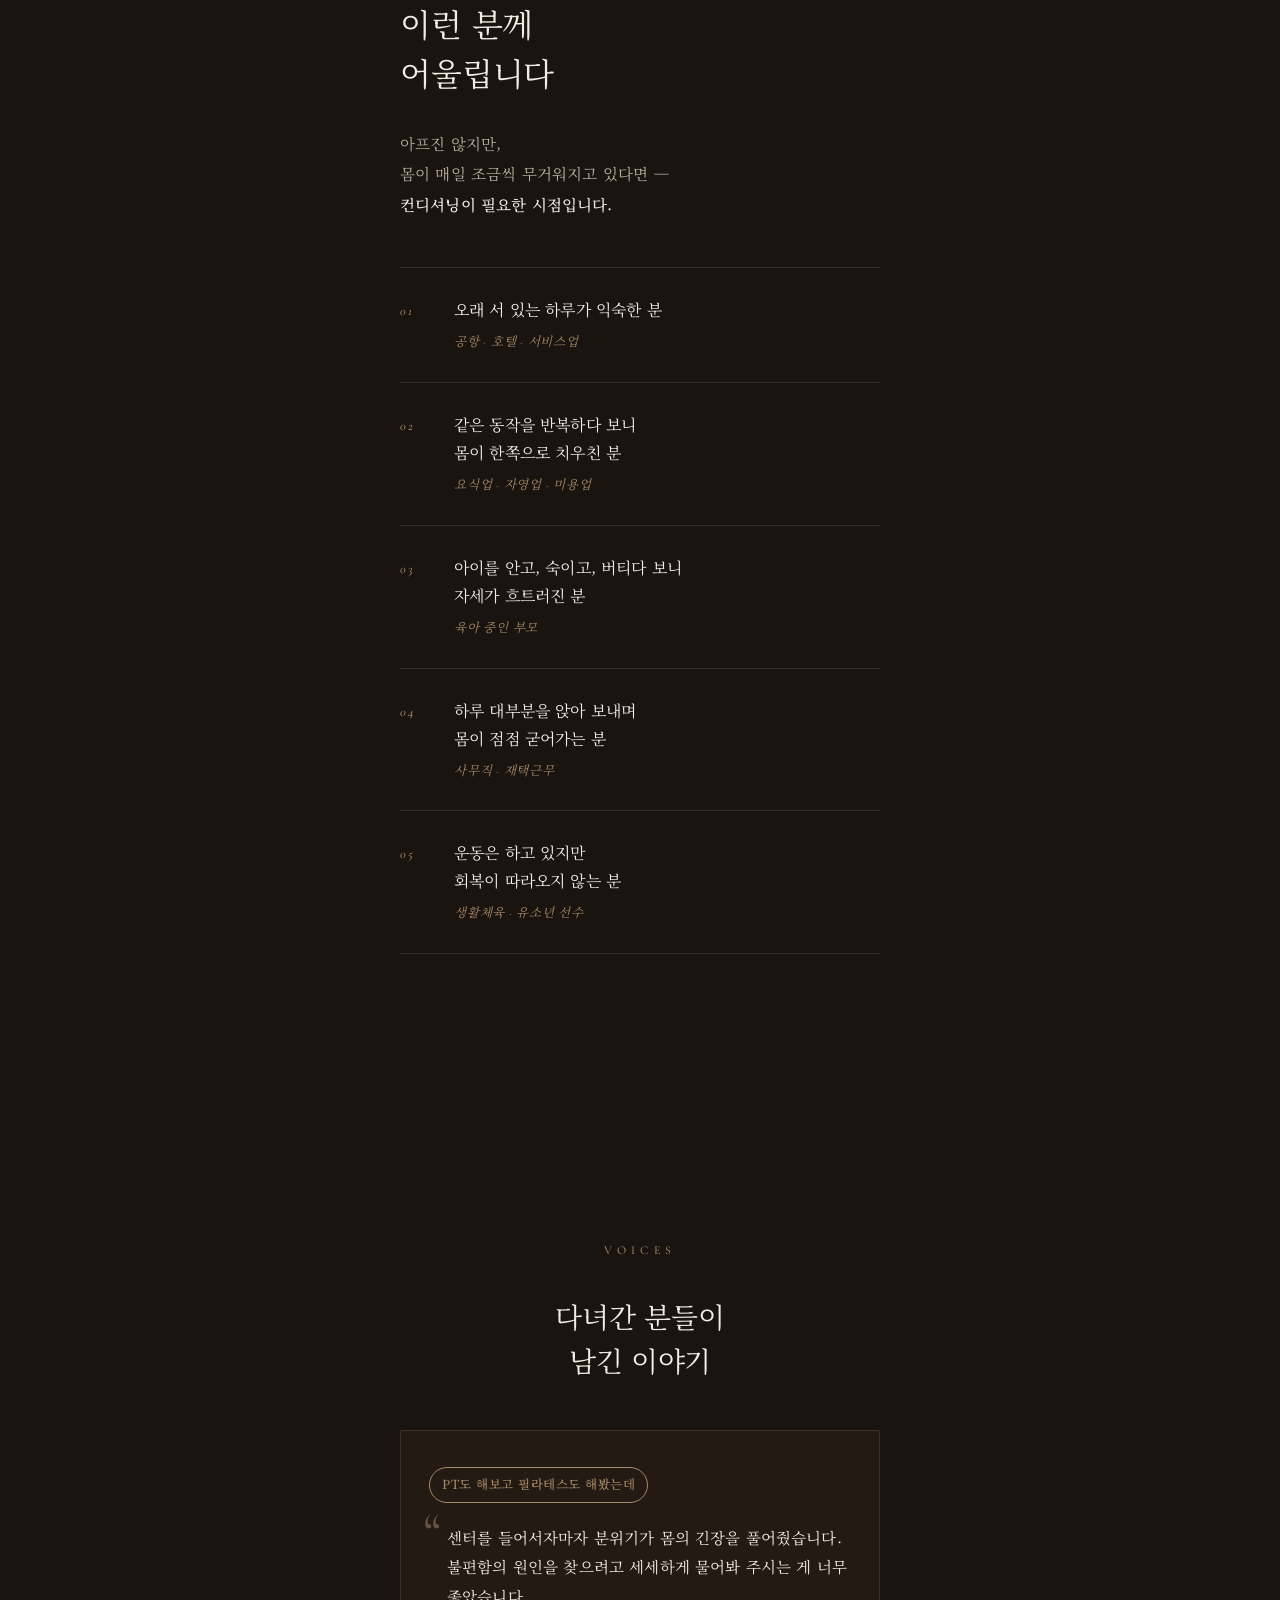
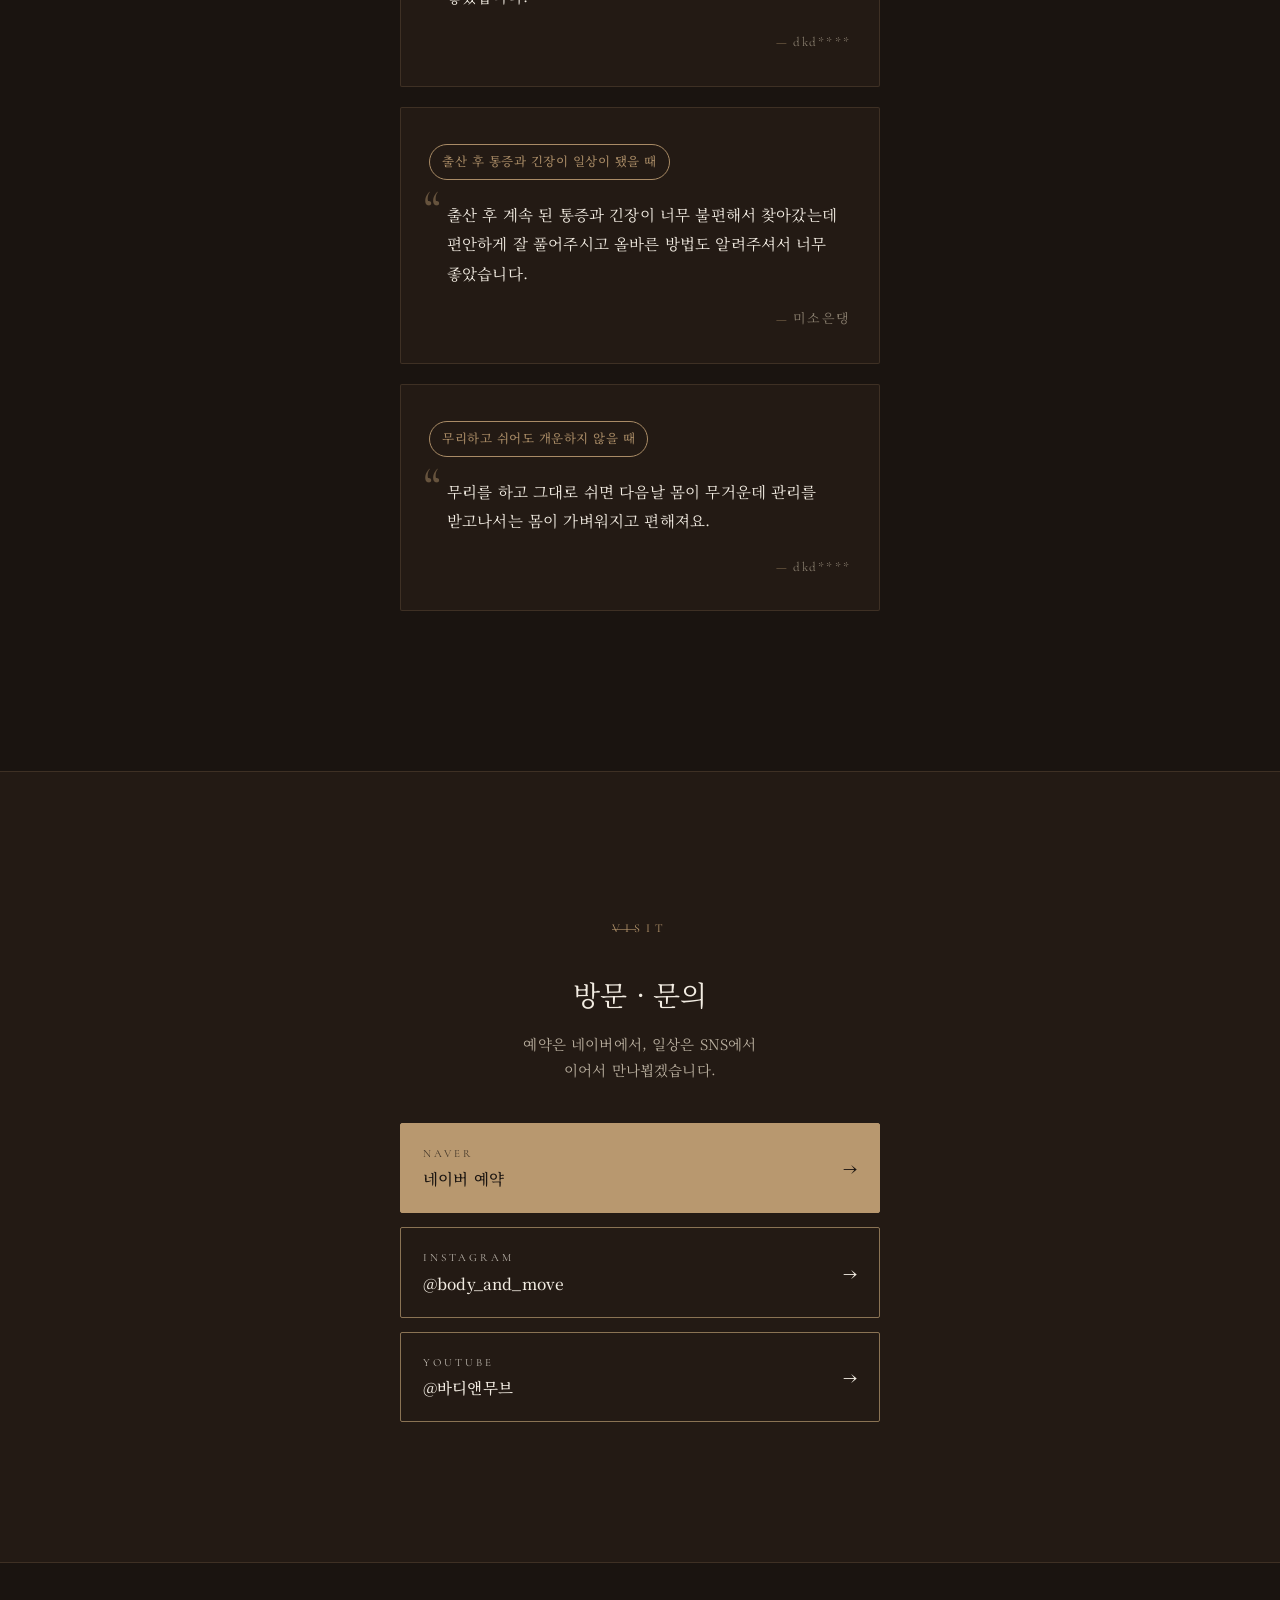
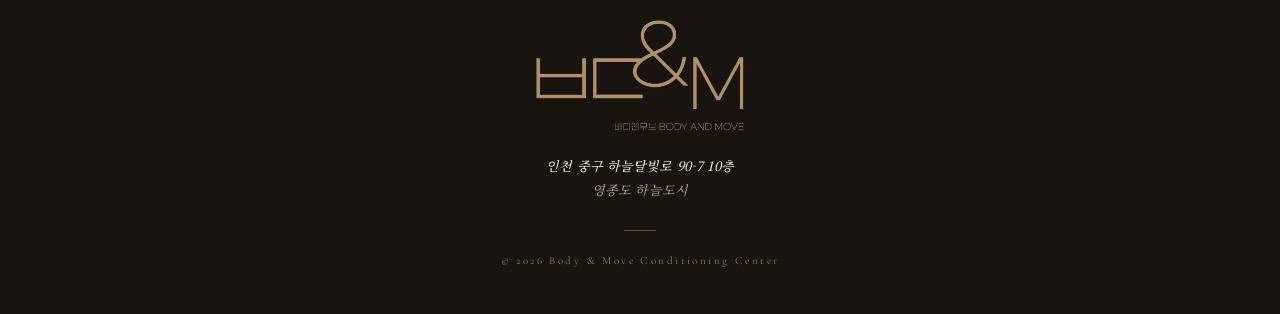
==== commit 8c987204: "Add files via upload" ====
--- a/index.html
+++ b/index.html
@@ -7,6 +7,7 @@
 <meta name="theme-color" content="#1A1410" />
 <meta name="robots" content="index,follow,max-image-preview:large" />
 <meta name="author" content="바디앤무브 컨디셔닝센터" />
+<meta name="naver-site-verification" content="4cc4d11a1ba645dd12ade20fc8e729ef12d5a0c8" />
 
 <!-- SEO -->
 <title>바디앤무브 컨디셔닝센터 — 편안함에 이르다</title>
@@ -322,6 +323,49 @@
     font-weight: 500;
   }
 
+  /* ───────────── Audience (이런 분께 어울립니다) ───────────── */
+  .audience {
+    list-style: none;
+    margin-top: 48px;
+    border-top: 1px solid var(--divider);
+  }
+  .audience li {
+    padding: 28px 0;
+    border-bottom: 1px solid var(--divider);
+    display: grid;
+    grid-template-columns: 38px 1fr;
+    column-gap: 16px;
+    row-gap: 8px;
+    align-items: start;
+  }
+  .audience .num {
+    grid-column: 1;
+    grid-row: 1 / 3;
+    font-family: var(--serif-en);
+    font-style: italic;
+    font-size: 13px;
+    letter-spacing: 0.16em;
+    color: var(--gold);
+    padding-top: 4px;
+  }
+  .audience__text {
+    grid-column: 2;
+    font-family: var(--serif-ko);
+    font-size: 16px;
+    line-height: 1.75;
+    color: var(--text);
+    word-break: keep-all;
+  }
+  .audience__tag {
+    grid-column: 2;
+    font-family: var(--serif-en);
+    font-style: italic;
+    font-size: 12.5px;
+    letter-spacing: 0.06em;
+    color: var(--gold);
+    opacity: 0.88;
+  }
+
   /* ───────────── Director story ───────────── */
   .story-block {
     margin-bottom: 36px;
@@ -737,7 +781,49 @@
   </figure>
 </section>
 
-<!-- ───────────── 4. REVIEWS ───────────── -->
+<!-- ───────────── 4. AUDIENCE / 이런 분께 어울립니다 ───────────── -->
+<section class="section" id="for-whom">
+  <div class="wrap">
+    <span class="eyebrow reveal">For Whom</span>
+    <h2 class="about__title reveal">이런 분께<br/>어울립니다</h2>
+
+    <p class="about__body reveal">
+      아프진 않지만,<br/>
+      몸이 매일 조금씩 무거워지고 있다면 —<br/>
+      <strong>컨디셔닝이 필요한 시점입니다.</strong>
+    </p>
+
+    <ol class="audience reveal">
+      <li>
+        <span class="num">01</span>
+        <p class="audience__text">오래 서 있는 하루가 익숙한 분</p>
+        <p class="audience__tag">공항 · 호텔 · 서비스업</p>
+      </li>
+      <li>
+        <span class="num">02</span>
+        <p class="audience__text">같은 동작을 반복하다 보니<br/>몸이 한쪽으로 치우친 분</p>
+        <p class="audience__tag">요식업 · 자영업 · 미용업</p>
+      </li>
+      <li>
+        <span class="num">03</span>
+        <p class="audience__text">아이를 안고, 숙이고, 버티다 보니<br/>자세가 흐트러진 분</p>
+        <p class="audience__tag">육아 중인 부모</p>
+      </li>
+      <li>
+        <span class="num">04</span>
+        <p class="audience__text">하루 대부분을 앉아 보내며<br/>몸이 점점 굳어가는 분</p>
+        <p class="audience__tag">사무직 · 재택근무</p>
+      </li>
+      <li>
+        <span class="num">05</span>
+        <p class="audience__text">운동은 하고 있지만<br/>회복이 따라오지 않는 분</p>
+        <p class="audience__tag">생활체육 · 유소년 선수</p>
+      </li>
+    </ol>
+  </div>
+</section>
+
+<!-- ───────────── 5. REVIEWS ───────────── -->
 <section class="section">
   <div class="wrap">
     <div class="reviews-intro reveal">
